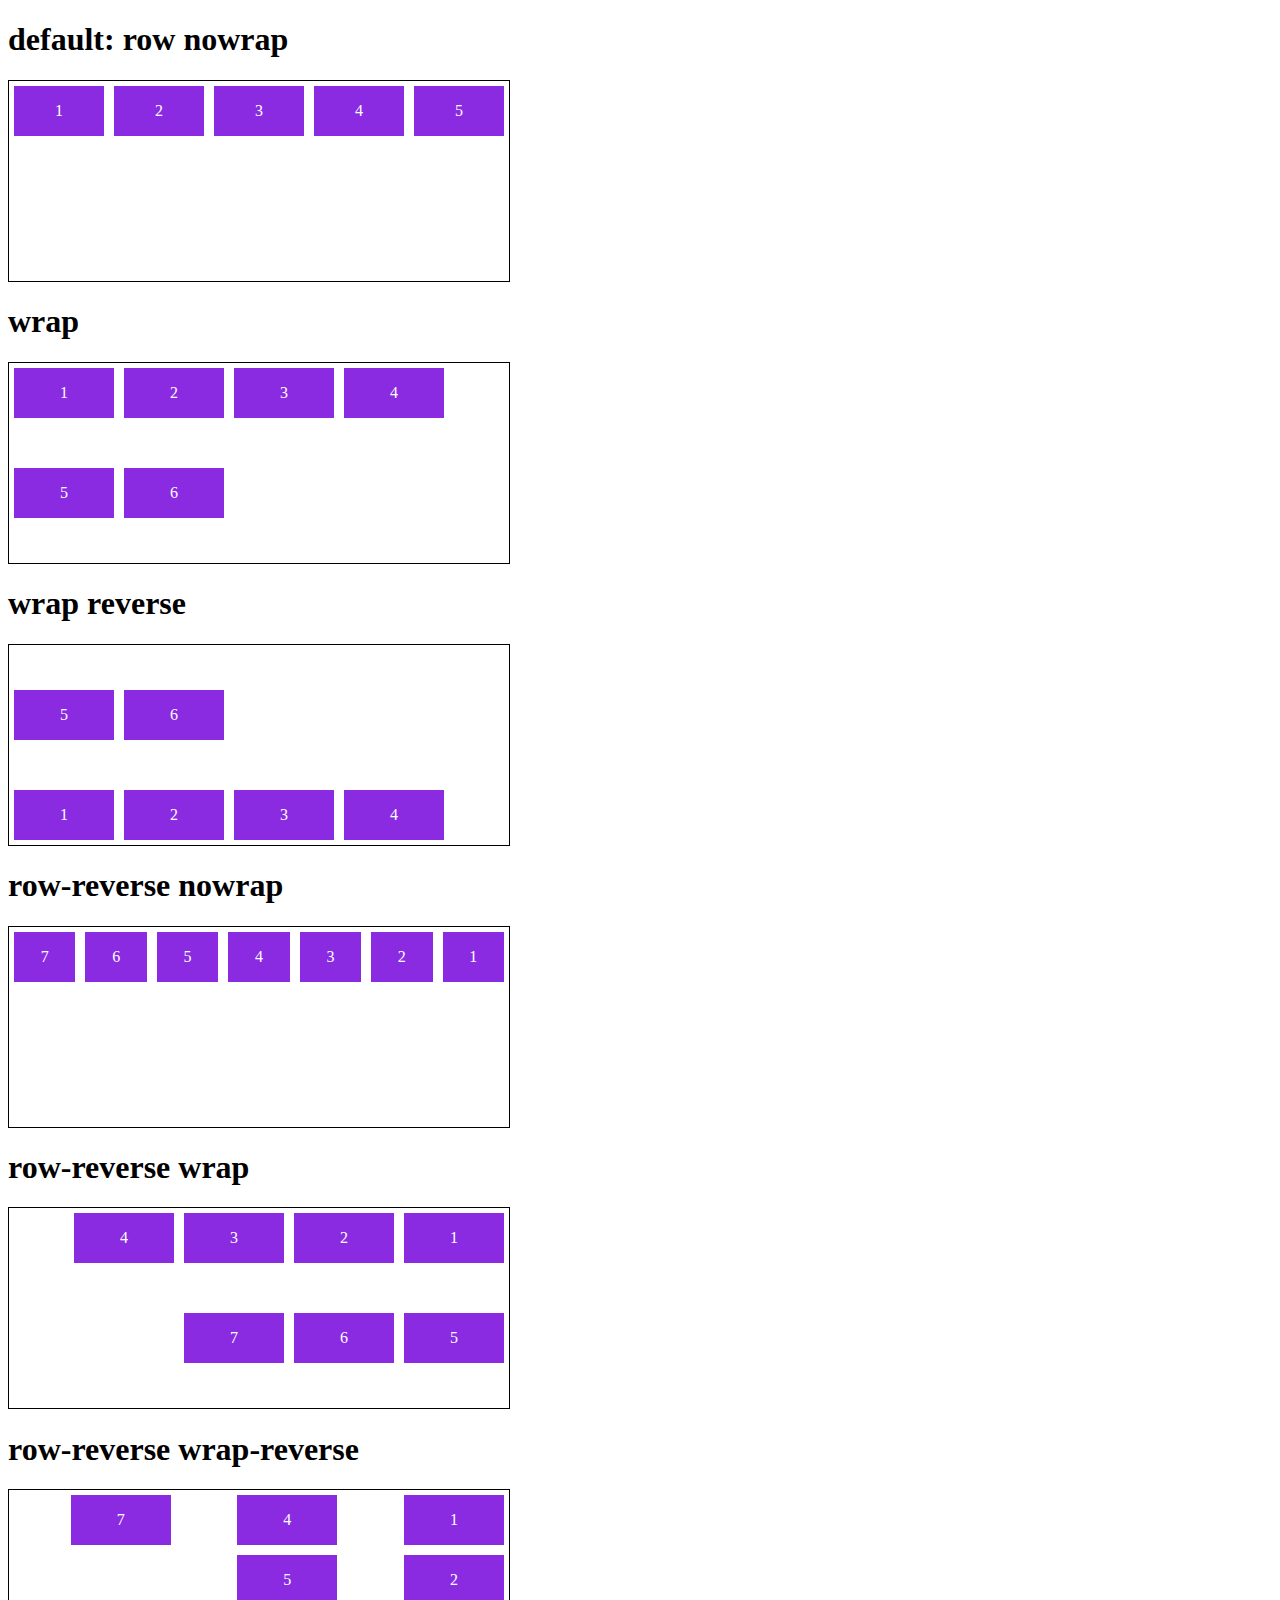
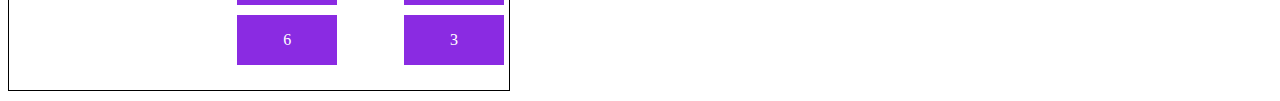
==== modulo-II/5-flex-flow/flex-flow.html @ 9d41f5e7 "Exercícios do módulo II realizados." ====
<!DOCTYPE html>
<html lang="pt-br">
<head>
    <meta charset="UTF-8">
    <meta http-equiv="X-UA-Compatible" content="IE=edge">
    <meta name="viewport" content="width=device-width, initial-scale=1.0">
    <title>Fundamentos - flex flow</title>

    <style>
        .flex-container {
            display: flex;
            border: 1px solid black;
            max-width: 500px;
            margin-bottom: 10px;
            height: 200px;
        }

        .default {
            flex-flow: row nowrap;
        }    

        .wrap {
            flex-flow: row wrap;
        }

         .wrap-reverse {
            flex-flow: row wrap-reverse;
        }

        .r-nowrap {
            flex-flow: row-reverse nowrap;
        }

        .r-wrap {
            flex-flow: row-reverse wrap;
        }

        .rr-wrap {
            flex-flow: column wrap-reverse;
        }

        .item {
            background-color: blueviolet;
            margin: 5px;
            color: white;
            text-align: center;
            width: 100px;
            height: 50px;
            line-height: 50px;
        }
    </style>
</head>
<body>
    <h1>default: row nowrap</h1>
    <div class="flex-container default">
        <div class="item">1</div>
        <div class="item">2</div>
        <div class="item">3</div>
        <div class="item">4</div>
        <div class="item">5</div>
    </div>

    <h1>wrap</h1>
    <div class="flex-container wrap">
        <div class="item">1</div>
        <div class="item">2</div>
        <div class="item">3</div>
        <div class="item">4</div>
        <div class="item">5</div>
        <div class="item">6</div>
    </div>

    <h1>wrap reverse</h1>
    <div class="flex-container wrap-reverse">
        <div class="item">1</div>
        <div class="item">2</div>
        <div class="item">3</div>
        <div class="item">4</div>
        <div class="item">5</div>
        <div class="item">6</div>
    </div>

    <h1>row-reverse nowrap</h1>
    <div class="flex-container r-nowrap">
        <div class="item">1</div>
        <div class="item">2</div>
        <div class="item">3</div>
        <div class="item">4</div>
        <div class="item">5</div>
        <div class="item">6</div>
        <div class="item">7</div>
    </div>

    <h1>row-reverse wrap</h1>
    <div class="flex-container r-wrap">
        <div class="item">1</div>
        <div class="item">2</div>
        <div class="item">3</div>
        <div class="item">4</div>
        <div class="item">5</div>
        <div class="item">6</div>
        <div class="item">7</div>
    </div>

    <h1>row-reverse wrap-reverse</h1>
    <div class="flex-container rr-wrap">
        <div class="item">1</div>
        <div class="item">2</div>
        <div class="item">3</div>
        <div class="item">4</div>
        <div class="item">5</div>
        <div class="item">6</div>
        <div class="item">7</div>
    </div>
</body>
</html>
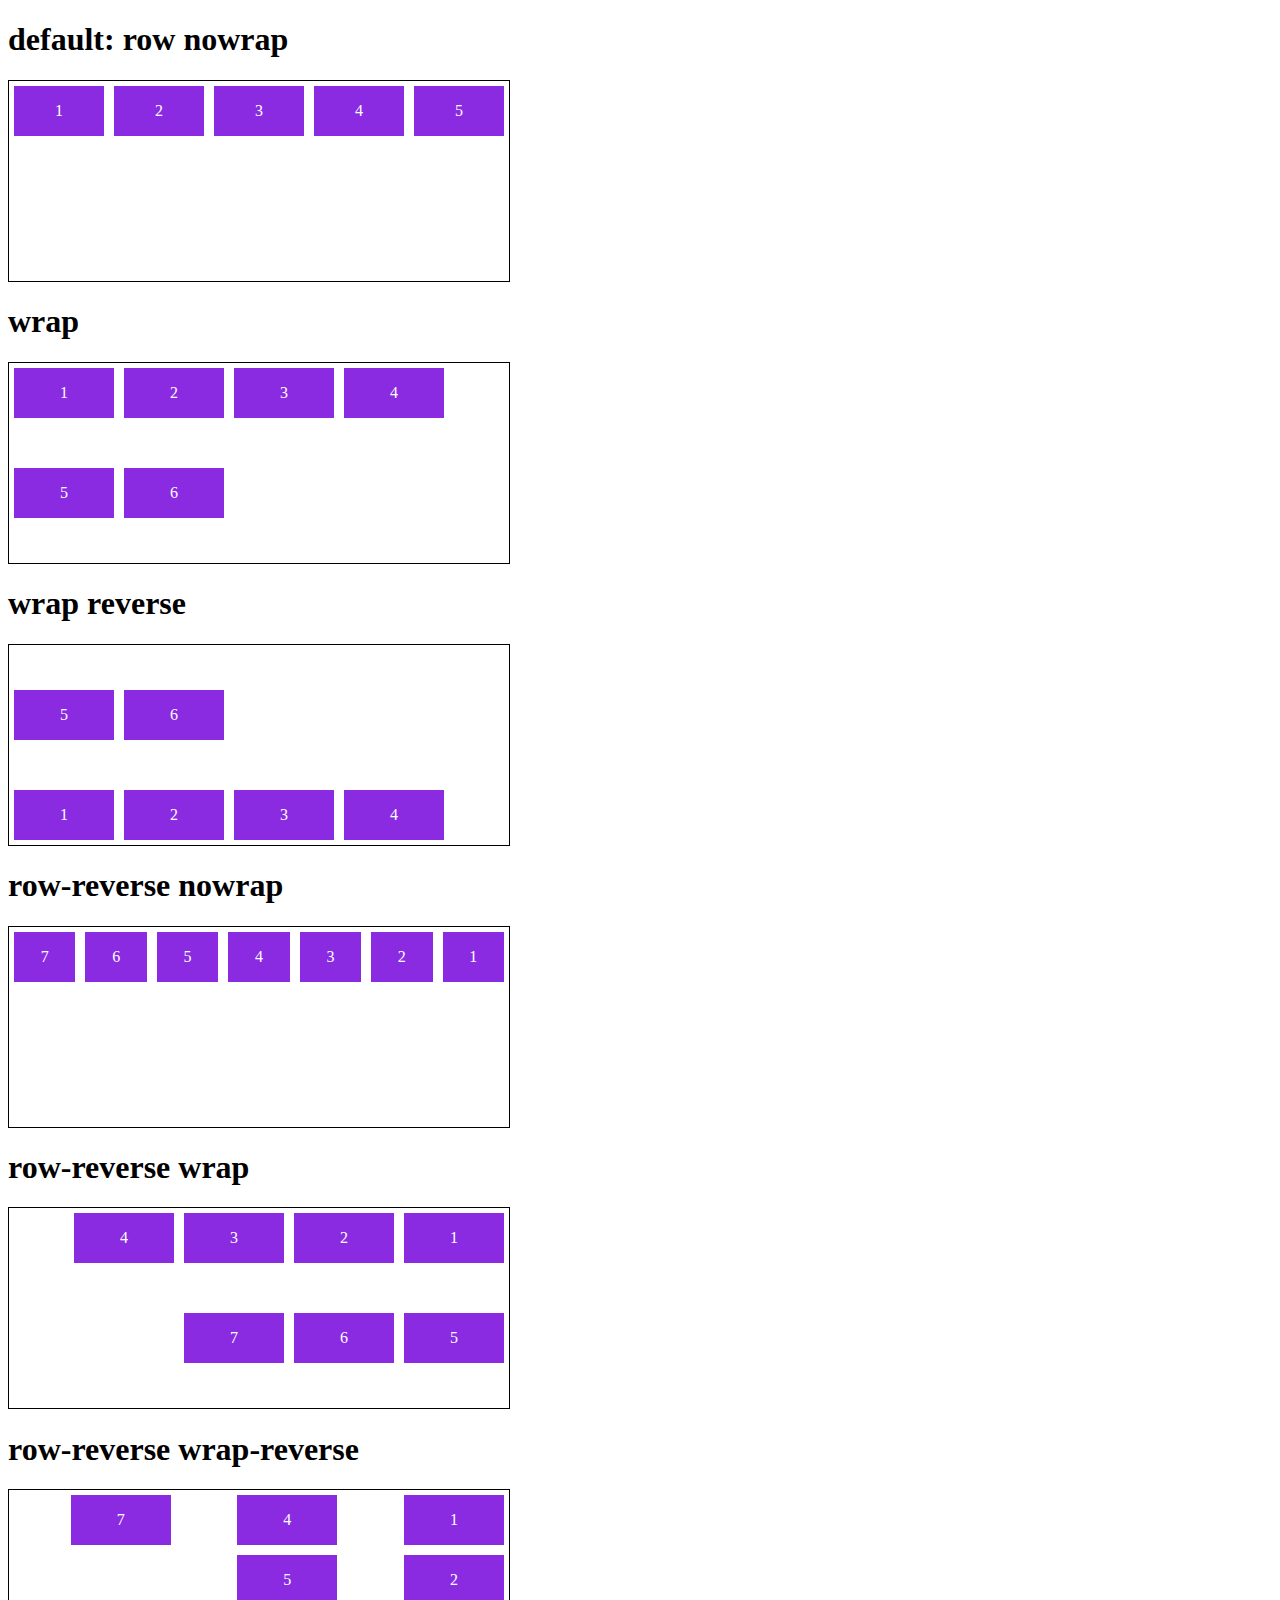
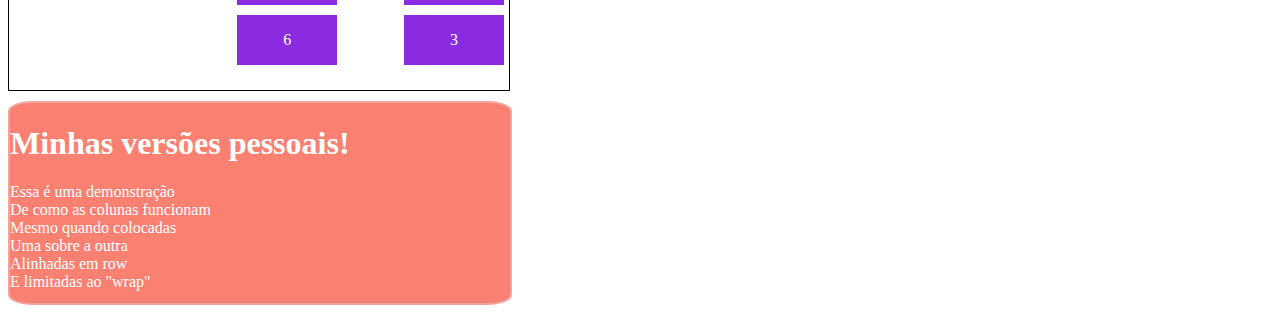
==== commit 78f4dbd2: "Atividades realizadas ao longo do módulo II." ====
--- a/modulo-II/5-flex-flow/flex-flow.html
+++ b/modulo-II/5-flex-flow/flex-flow.html
@@ -47,6 +47,21 @@
             width: 100px;
             height: 50px;
             line-height: 50px;
+        }
+
+        .caixa-maior {
+            display: flex;
+            background-color: salmon;
+            border: 2px solid rgb(240, 165, 156);
+            border-radius: 5%;
+            height: 200px;
+            width: 500px;
+            flex-direction: column;
+            flex-wrap: wrap
+        }
+
+        .conteudo {
+            color: white;
         }
     </style>
 </head>
@@ -112,5 +127,15 @@
         <div class="item">6</div>
         <div class="item">7</div>
     </div>
+
+    <div class="caixa-maior">
+        <div class="conteudo"><h1>Minhas versões pessoais!</h1></div>
+        <div class="conteudo">Essa é uma demonstração</div>
+        <div class="conteudo">De como as colunas funcionam</div>
+        <div class="conteudo">Mesmo quando colocadas</div>
+        <div class="conteudo">Uma sobre a outra</div>
+        <div class="conteudo">Alinhadas em row</div>
+        <div class="conteudo">E limitadas ao "wrap"</div>
+    </div>
 </body>
 </html>